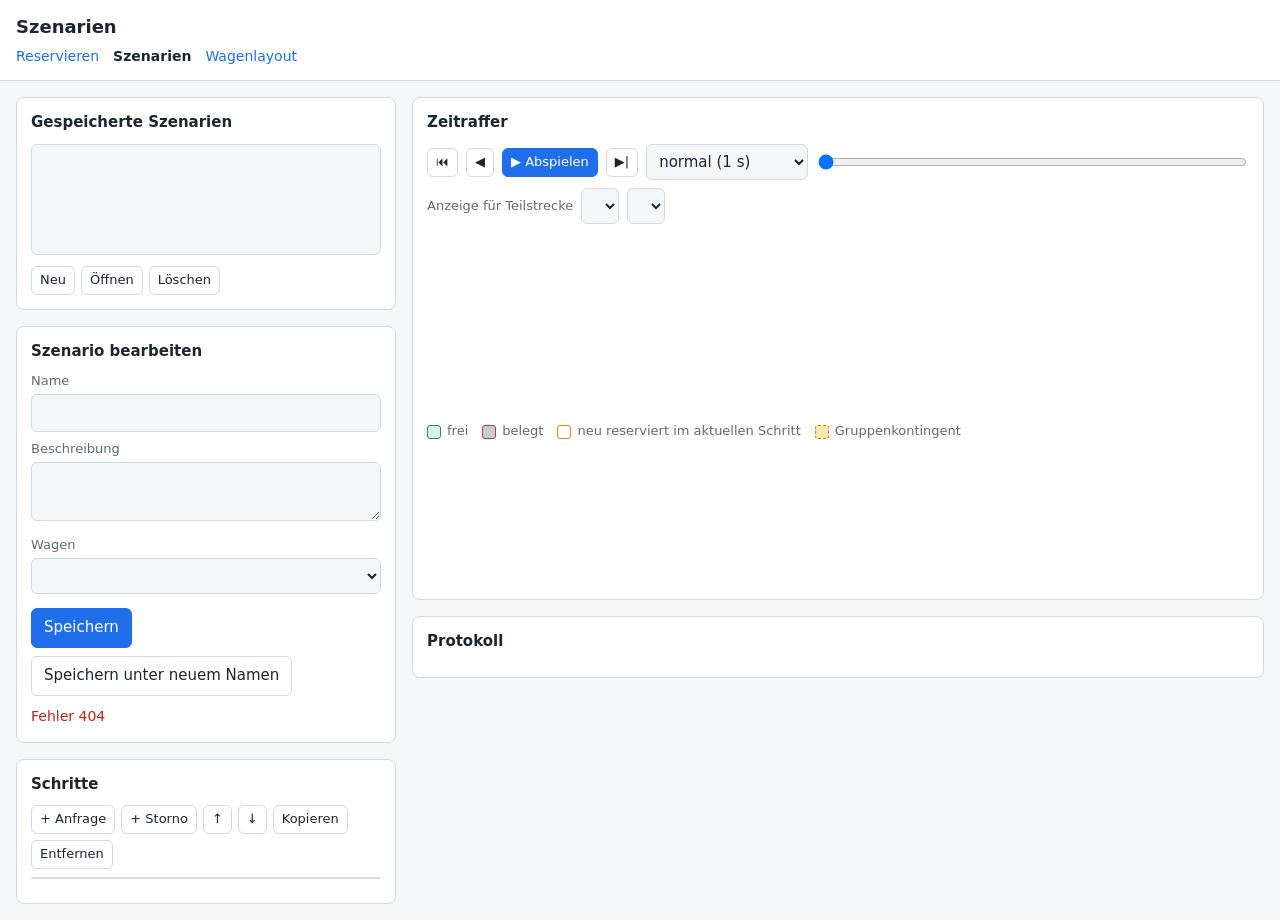
==== simulator/src/main/resources/META-INF/resources/szenarien.html @ 5b6ed5f2 "Wagenlayout als Draufsicht mit Belegung je Fahrtabschnitt; Module bereinigt - Layouts im RISMAPS-For" ====
<!doctype html>
<html lang="de">
<head>
<meta charset="utf-8">
<meta name="viewport" content="width=device-width, initial-scale=1">
<title>Szenarien</title>
<link rel="stylesheet" href="app.css">
<style>
main.szenarien { grid-template-columns: 380px 1fr; }
@media (max-width: 980px) { main.szenarien { grid-template-columns: 1fr; } }
.row2 { display: grid; grid-template-columns: 1fr 1fr; gap: 8px; }
.btns.tight { margin-top: 8px; gap: 6px; }
button.small { padding: 4px 8px; font-size: 13px; }
textarea { width: 100%; padding: 7px 8px; border: 1px solid var(--border); border-radius: 6px; background: var(--bg); color: var(--text); font: inherit; resize: vertical; }
ol.schritte { list-style: none; margin: 8px 0 0; padding: 0; max-height: 240px; overflow: auto; border: 1px solid var(--border); border-radius: 6px; }
ol.schritte li { padding: 6px 8px; border-top: 1px solid var(--border); cursor: pointer; font-size: 13px; display: flex; gap: 8px; }
ol.schritte li:first-child { border-top: none; }
ol.schritte li.aktiv { background: var(--avail); }
ol.schritte li small { color: var(--muted); display: block; }
.badge { display: inline-block; min-width: 20px; text-align: center; color: var(--muted); }
.zeitraffer { display: flex; flex-wrap: wrap; gap: 8px; align-items: center; margin-bottom: 8px; }
.zeitraffer input[type=range] { flex: 1; min-width: 160px; }
.zeitraffer select { width: auto; }
.status { font-size: 14px; min-height: 22px; margin: 4px 0 8px; }
#kennzahlen { font-size: 13px; color: var(--muted); margin-top: 6px; }
#diagramm { width: 100%; height: 130px; display: block; margin-top: 8px; }
.log { list-style: none; margin: 8px 0 0; padding: 0; max-height: 220px; overflow: auto; font-size: 13px; }
.log li { padding: 4px 6px; border-top: 1px solid var(--border); cursor: pointer; }
.log li.jetzt { background: var(--avail); }
.log .ok { color: var(--ok); } .log .fail { color: var(--danger); }
.hinweis { color: var(--muted); font-size: 13px; }
.dirty { color: var(--danger); font-size: 13px; }
</style>
</head>
<body>
<header><h1>Szenarien</h1>
  <nav><a href="index.html">Reservieren</a><a href="szenarien.html" aria-current="page">Szenarien</a><a href="wagenlayout.html">Wagenlayout</a></nav></header>
<main class="szenarien">
  <div class="stack">
    <section aria-labelledby="h-liste">
      <h2 id="h-liste">Gespeicherte Szenarien</h2>
      <select id="liste" size="5" aria-label="Gespeicherte Szenarien"></select>
      <div class="btns tight">
        <button id="btn-neu" type="button" class="small">Neu</button>
        <button id="btn-laden" type="button" class="small">Öffnen</button>
        <button id="btn-loeschen" type="button" class="small">Löschen</button>
      </div>
    </section>
    <section aria-labelledby="h-edit">
      <h2 id="h-edit">Szenario bearbeiten <span id="dirty" class="dirty"></span></h2>
      <label for="name">Name</label>
      <input id="name" type="text" maxlength="100" style="width:100%;padding:7px 8px;border:1px solid var(--border);border-radius:6px;background:var(--bg);color:var(--text);font:inherit">
      <label for="beschreibung">Beschreibung</label>
      <textarea id="beschreibung" rows="2" maxlength="1000"></textarea>
      <label for="wagen">Wagen</label>
      <select id="wagen"></select>
      <div class="btns">
        <button id="btn-speichern" type="button" class="primary">Speichern</button>
        <button id="btn-kopie" type="button">Speichern unter neuem Namen</button>
      </div>
      <p id="msg" role="status" aria-live="polite"></p>
    </section>
    <section aria-labelledby="h-schritte">
      <h2 id="h-schritte">Schritte</h2>
      <div class="btns tight" style="margin-top:0">
        <button id="btn-add-anfrage" type="button" class="small">+ Anfrage</button>
        <button id="btn-add-storno" type="button" class="small">+ Storno</button>
        <button id="btn-hoch" type="button" class="small" title="Nach oben">↑</button>
        <button id="btn-runter" type="button" class="small" title="Nach unten">↓</button>
        <button id="btn-dupl" type="button" class="small">Kopieren</button>
        <button id="btn-del" type="button" class="small">Entfernen</button>
      </div>
      <ol id="schritte" class="schritte"></ol>
      <div id="editor" style="margin-top:10px"></div>
    </section>
  </div>
  <div class="stack">
    <section aria-labelledby="h-zeit">
      <h2 id="h-zeit">Zeitraffer</h2>
      <div class="zeitraffer">
        <button id="z-start" type="button" class="small" title="Zum Anfang">⏮</button>
        <button id="z-zurueck" type="button" class="small" title="Ein Schritt zurück">◀</button>
        <button id="z-play" type="button" class="primary small">▶ Abspielen</button>
        <button id="z-weiter" type="button" class="small" title="Ein Schritt vor">▶|</button>
        <select id="z-tempo" aria-label="Geschwindigkeit">
          <option value="2000">langsam (2 s)</option>
          <option value="1000" selected>normal (1 s)</option>
          <option value="400">schnell (0,4 s)</option>
          <option value="100">Zeitraffer (0,1 s)</option>
        </select>
        <input id="z-slider" type="range" min="0" max="0" value="0" aria-label="Schritt">
      </div>
      <div class="zeitraffer">
        <span class="hinweis">Anzeige für Teilstrecke</span>
        <select id="z-von" aria-label="Einstieg der Anzeige"></select>
        <select id="z-bis" aria-label="Ausstieg der Anzeige"></select>
      </div>
      <p id="status" class="status" role="status" aria-live="polite"></p>
      <svg id="sitzplan" role="group" aria-label="Wagenplan"></svg>
      <div class="legend">
        <span><b style="background:var(--avail);border-color:var(--avail-stroke)"></b>frei</span>
        <span><b style="background:var(--taken);border-color:var(--taken-stroke)"></b>belegt</span>
        <span><b style="background:#fff;border-color:#ff7b00"></b>neu reserviert im aktuellen Schritt</span>
        <span><b style="background:var(--group);border-color:var(--group-stroke);border-style:dashed"></b>Gruppenkontingent</span>
      </div>
      <svg id="diagramm" role="img" aria-label="Verlauf der Auslastung"></svg>
      <div id="kennzahlen"></div>
    </section>
    <section aria-labelledby="h-log">
      <h2 id="h-log">Protokoll</h2>
      <ol id="log" class="log"></ol>
    </section>
  </div>
</main>
<script src="wagenplan.js"></script>
<script>
"use strict";

const $ = (id) => document.getElementById(id);
const esc = (t) => String(t ?? "").replace(/[&<>"]/g, (c) => ({ "&": "&amp;", "<": "&lt;", ">": "&gt;", "\"": "&quot;" })[c]);

const state = {
  id: null,              /* Id des gespeicherten Szenarios, null = neu */
  schritte: [],          /* Bearbeitungsschritte mit _id; Storno verweist per _id auf den Bezugsschritt */
  auswahl: null,         /* Index des gewählten Schritts */
  geaendert: false,
  wagen: null,           /* Wagen-Daten (Halte) */
  position: 0,           /* Anzahl ausgeführter Schritte der Wiedergabe */
  ergebnisse: [],        /* Ergebnis je ausgeführtem Schritt */
  laeuft: false,
  lauf: 0,               /* erhöht sich bei jedem Abbruch, beendet laufende Schleifen */
  zurueckgesetzt: false
};
let uidZaehler = 0;
const uid = () => ++uidZaehler;

async function api(path, options) {
  const res = await fetch(path, { headers: { "Content-Type": "application/json" }, ...options });
  const body = res.status === 204 ? {} : await res.json().catch(() => ({}));
  if (!res.ok) throw Object.assign(new Error(body.fehler || body.title || ("Fehler " + res.status)), { status: res.status });
  return body;
}

function melden(text, art) {
  const el = $("msg");
  el.textContent = text || "";
  el.className = art || "";
}

async function absichern(fn) {
  try { await fn(); } catch (e) { melden(e.message, "err"); }
}

function markiereGeaendert(wert = true) {
  state.geaendert = wert;
  $("dirty").textContent = wert ? "● ungespeichert" : "";
}
window.addEventListener("beforeunload", (e) => { if (state.geaendert) { e.preventDefault(); e.returnValue = ""; } });

/* ---------- Schritte ---------- */

function neueAnfrage() {
  return {
    _id: uid(), typ: "ANFRAGE", bezeichnung: "",
    anfrage: { gruppengroesse: 1, wuenschtRuhezone: false,
      wuenschtRollstuhlplatz: false, wuenschtFahrradplatz: false, mitKindern: false,
      einstiegHalt: 0, ausstiegHalt: state.wagen ? state.wagen.halte.length - 1 : 1, anfragezeitpunkt: null }
  };
}

function zusammenfassung(s, i) {
  if (s.typ === "STORNO") {
    const bezug = state.schritte.find((x) => x._id === s.bezug);
    return `Storno von Schritt ${bezug ? state.schritte.indexOf(bezug) + 1 : "?"}`;
  }
  const a = s.anfrage, halte = state.wagen ? state.wagen.halte : [];
  const flags = [a.wuenschtRuhezone && "Ruhezone",
    a.mitKindern && "Kinder", a.wuenschtRollstuhlplatz && "Rollstuhl", a.wuenschtFahrradplatz && "Fahrrad"].filter(Boolean);
  return `${a.gruppengroesse} Pers. · ${halte[a.einstiegHalt] ?? a.einstiegHalt} → ${halte[a.ausstiegHalt] ?? a.ausstiegHalt}` + (flags.length ? " · " + flags.join(", ") : "");
}

function zeichneSchritte() {
  $("schritte").innerHTML = state.schritte.length
    ? state.schritte.map((s, i) => `<li data-i="${i}" class="${i === state.auswahl ? "aktiv" : ""}"><span class="badge">${i + 1}</span>
        <span>${esc(s.bezeichnung) || (s.typ === "STORNO" ? "Storno" : "Anfrage")}<small>${esc(zusammenfassung(s, i))}</small></span></li>`).join("")
    : `<li class="hinweis">Noch keine Schritte. Mit „+ Anfrage“ beginnen.</li>`;
  $("z-slider").max = state.schritte.length;
  zeichneEditor();
}

function optionen(werte, aktuell) {
  return werte.map((w, i) => `<option value="${i}" ${i === aktuell ? "selected" : ""}>${esc(w)}</option>`).join("");
}

function zeichneEditor() {
  const el = $("editor");
  const s = state.schritte[state.auswahl];
  if (!s) { el.innerHTML = ""; return; }
  const halte = state.wagen.halte;
  if (s.typ === "STORNO") {
    const kandidaten = state.schritte.slice(0, state.auswahl).map((x, i) => ({ x, i })).filter((k) => k.x.typ === "ANFRAGE");
    el.innerHTML = `<label>Bezeichnung</label><input data-f="bezeichnung" type="text" value="${esc(s.bezeichnung)}" style="width:100%;padding:7px 8px;border:1px solid var(--border);border-radius:6px;background:var(--bg);color:var(--text);font:inherit">
      <label>Storniert Schritt</label>
      <select data-f="bezug">${kandidaten.length ? kandidaten.map((k) => `<option value="${k.x._id}" ${k.x._id === s.bezug ? "selected" : ""}>${k.i + 1}: ${esc(k.x.bezeichnung || zusammenfassung(k.x, k.i))}</option>`).join("") : `<option value="">(kein früherer Anfrageschritt)</option>`}</select>`;
    return;
  }
  const a = s.anfrage;
  const cb = (f, text) => `<label style="display:flex;gap:6px;align-items:center;margin:2px 0;color:var(--text)"><input type="checkbox" data-a="${f}" ${a[f] ? "checked" : ""}> ${text}</label>`;
  const when = a.anfragezeitpunkt ? new Date(a.anfragezeitpunkt).toISOString().slice(0, 16) : "";
  el.innerHTML = `<label>Bezeichnung</label><input data-f="bezeichnung" type="text" value="${esc(s.bezeichnung)}" style="width:100%;padding:7px 8px;border:1px solid var(--border);border-radius:6px;background:var(--bg);color:var(--text);font:inherit">
    <div class="row2"><div><label>Einstieg</label><select data-a="einstiegHalt">${optionen(halte.slice(0, -1), a.einstiegHalt)}</select></div>
    <div><label>Ausstieg</label><select data-a="ausstiegHalt">${halte.map((h, i) => i > a.einstiegHalt ? `<option value="${i}" ${i === a.ausstiegHalt ? "selected" : ""}>${esc(h)}</option>` : "").join("")}</select></div></div>
    <label>Personen (1–8)</label><input data-a="gruppengroesse" type="number" min="1" max="8" value="${a.gruppengroesse}">
    <div class="checks">${cb("wuenschtRuhezone", "Ruhezone")}
      ${cb("mitKindern", "Familie mit Kindern")}${cb("wuenschtRollstuhlplatz", "Rollstuhlplatz")}${cb("wuenschtFahrradplatz", "Fahrradstellplatz")}</div>
    <label>Zeitpunkt der Anfrage (UTC, leer = jetzt)</label><input data-a="anfragezeitpunkt" type="datetime-local" value="${when}">`;
}

$("editor").addEventListener("change", (e) => {
  const s = state.schritte[state.auswahl];
  const t = e.target;
  if (!s) return;
  if (t.dataset.f === "bezeichnung") s.bezeichnung = t.value;
  else if (t.dataset.f === "bezug") s.bezug = t.value ? Number(t.value) : null;
  else if (t.dataset.a) {
    const f = t.dataset.a;
    if (t.type === "checkbox") s.anfrage[f] = t.checked;
    else if (f === "anfragezeitpunkt") s.anfrage[f] = t.value ? new Date(t.value + "Z").toISOString() : null;
    else s.anfrage[f] = Number(t.value);
    if (f === "wuenschtRuhezone" && t.checked) s.anfrage.mitKindern = false;
    if (f === "mitKindern" && t.checked) s.anfrage.wuenschtRuhezone = false;
    if (f === "einstiegHalt" && s.anfrage.ausstiegHalt <= s.anfrage.einstiegHalt) s.anfrage.ausstiegHalt = s.anfrage.einstiegHalt + 1;
    if (f === "gruppengroesse") s.anfrage.gruppengroesse = Math.min(8, Math.max(1, s.anfrage.gruppengroesse || 1));
  }
  markiereGeaendert();
  zeichneSchritte();
});

$("schritte").addEventListener("click", (e) => {
  const li = e.target.closest("li[data-i]");
  if (li) { state.auswahl = Number(li.dataset.i); zeichneSchritte(); }
});

function einfuegen(schritt) {
  const pos = state.auswahl === null ? state.schritte.length : state.auswahl + 1;
  state.schritte.splice(pos, 0, schritt);
  state.auswahl = pos;
  markiereGeaendert();
  zeichneSchritte();
}

$("btn-add-anfrage").addEventListener("click", () => einfuegen(neueAnfrage()));
$("btn-add-storno").addEventListener("click", () => {
  const frueher = state.schritte.slice(0, state.auswahl === null ? state.schritte.length : state.auswahl + 1).filter((x) => x.typ === "ANFRAGE");
  if (!frueher.length) { melden("Ein Storno braucht einen früheren Anfrageschritt.", "err"); return; }
  einfuegen({ _id: uid(), typ: "STORNO", bezeichnung: "", bezug: frueher[frueher.length - 1]._id });
});
$("btn-dupl").addEventListener("click", () => {
  const s = state.schritte[state.auswahl];
  if (s) einfuegen({ ...JSON.parse(JSON.stringify(s)), _id: uid() });
});
$("btn-del").addEventListener("click", () => {
  const s = state.schritte[state.auswahl];
  if (!s) return;
  if (state.schritte.some((x) => x.typ === "STORNO" && x.bezug === s._id)) { melden("Der Schritt wird von einem Storno-Schritt referenziert.", "err"); return; }
  state.schritte.splice(state.auswahl, 1);
  state.auswahl = state.schritte.length ? Math.min(state.auswahl, state.schritte.length - 1) : null;
  markiereGeaendert();
  zeichneSchritte();
});

/* Verschieben ist nur erlaubt, wenn jeder Storno danach noch hinter seinem Bezugsschritt steht */
function verschieben(delta) {
  const i = state.auswahl, j = i + delta;
  if (i === null || j < 0 || j >= state.schritte.length) return;
  const neu = state.schritte.slice();
  [neu[i], neu[j]] = [neu[j], neu[i]];
  const gueltig = neu.every((s, k) => s.typ !== "STORNO" || neu.findIndex((x) => x._id === s.bezug) < k && neu.findIndex((x) => x._id === s.bezug) >= 0);
  if (!gueltig) { melden("Ein Storno muss hinter seinem Anfrageschritt stehen.", "err"); return; }
  state.schritte = neu;
  state.auswahl = j;
  markiereGeaendert();
  zeichneSchritte();
}
$("btn-hoch").addEventListener("click", () => verschieben(-1));
$("btn-runter").addEventListener("click", () => verschieben(1));

/* ---------- Laden und Speichern ---------- */

function alsServerSzenario() {
  return {
    name: $("name").value.trim(), beschreibung: $("beschreibung").value, wagenId: $("wagen").value,
    schritte: state.schritte.map((s) => s.typ === "STORNO"
      ? { typ: "STORNO", bezeichnung: s.bezeichnung || null, bezugSchritt: state.schritte.findIndex((x) => x._id === s.bezug) + 1 }
      : { typ: "ANFRAGE", bezeichnung: s.bezeichnung || null, anfrage: { ...s.anfrage, vormerkToken: null } })
  };
}

function vomServerSzenario(sz) {
  const schritte = sz.schritte.map((s) => ({ _id: uid(), typ: s.typ, bezeichnung: s.bezeichnung || "", anfrage: s.anfrage ? { ...s.anfrage } : undefined, bezugNummer: s.bezugSchritt }));
  schritte.forEach((s) => { if (s.typ === "STORNO") { s.bezug = schritte[s.bezugNummer - 1]._id; } delete s.bezugNummer; });
  return schritte;
}

async function listeLaden(auswahlId) {
  const liste = await api("/api/v1/szenarien");
  $("liste").innerHTML = liste.map((s) => `<option value="${esc(s.id)}" ${s.id === auswahlId ? "selected" : ""}>${esc(s.name)} (${s.schritte} Schritte, ${esc(s.wagenId)})</option>`).join("");
}

async function wagenLaden(id) {
  state.wagen = await api(`/api/v1/wagen/${id}`);
  $("z-von").innerHTML = optionen(state.wagen.halte.slice(0, -1), 0);
  fuelleBis();
}

function fuelleBis() {
  const von = Number($("z-von").value || 0);
  $("z-bis").innerHTML = state.wagen.halte.map((h, i) => i > von ? `<option value="${i}">${esc(h)}</option>` : "").join("");
  $("z-bis").value = state.wagen.halte.length - 1;
}

async function szenarioOeffnen(sz) {
  anhalten();
  state.id = sz.id || null;
  $("name").value = sz.name;
  $("beschreibung").value = sz.beschreibung || "";
  await wagenLaden(sz.wagenId);
  $("wagen").value = sz.wagenId;
  state.schritte = vomServerSzenario(sz);
  state.auswahl = state.schritte.length ? 0 : null;
  state.position = 0;
  state.ergebnisse = [];
  markiereGeaendert(false);
  zeichneSchritte();
  melden("");
  await anzeigeAktualisieren(true);
}

async function speichern(alsKopie) {
  const sz = alsServerSzenario();
  if (!sz.name) throw new Error("Bitte einen Namen angeben.");
  const gespeichert = state.id && !alsKopie
    ? await api(`/api/v1/szenarien/${state.id}`, { method: "PUT", body: JSON.stringify(sz) })
    : await api("/api/v1/szenarien", { method: "POST", body: JSON.stringify(sz) });
  state.id = gespeichert.id;
  markiereGeaendert(false);
  await listeLaden(state.id);
  melden(`Gespeichert als „${gespeichert.name}“ (${gespeichert.id}.json).`, "ok");
}

$("btn-speichern").addEventListener("click", () => absichern(() => speichern(false)));
$("btn-kopie").addEventListener("click", () => absichern(() => speichern(true)));
$("btn-laden").addEventListener("click", () => absichern(async () => {
  const id = $("liste").value;
  if (!id) throw new Error("Bitte ein Szenario auswählen.");
  if (state.geaendert && !confirm("Ungespeicherte Änderungen verwerfen?")) return;
  await szenarioOeffnen(await api(`/api/v1/szenarien/${id}`));
}));
$("btn-neu").addEventListener("click", () => absichern(async () => {
  if (state.geaendert && !confirm("Ungespeicherte Änderungen verwerfen?")) return;
  await szenarioOeffnen({ id: null, name: "Neues Szenario", beschreibung: "", wagenId: $("wagen").value || state.wagen.id, schritte: [] });
  markiereGeaendert(true);
}));
$("btn-loeschen").addEventListener("click", () => absichern(async () => {
  const id = $("liste").value;
  if (!id || !confirm(`Szenario „${id}“ löschen?`)) return;
  await api(`/api/v1/szenarien/${id}`, { method: "DELETE" });
  if (state.id === id) state.id = null;
  await listeLaden(state.id);
  melden("Gelöscht.", "ok");
}));
for (const id of ["name", "beschreibung"]) $(id).addEventListener("input", () => markiereGeaendert());
$("wagen").addEventListener("change", () => absichern(async () => {
  await wagenLaden($("wagen").value);
  state.schritte.forEach((s) => { if (s.anfrage) { s.anfrage.einstiegHalt = 0; s.anfrage.ausstiegHalt = state.wagen.halte.length - 1; } });
  state.position = 0; state.ergebnisse = [];
  markiereGeaendert();
  zeichneSchritte();
  await anzeigeAktualisieren(true);
}));

/* ---------- Zeitraffer ---------- */

function anhalten() {
  state.lauf++;
  state.laeuft = false;
  $("z-play").textContent = "▶ Abspielen";
}

async function wagenZuruecksetzen() {
  if (!state.zurueckgesetzt && !confirm(`Die Wiedergabe bucht live auf Wagen ${state.wagen.id}. Alle vorhandenen Reservierungen dieses Wagens werden dafür gelöscht. Fortfahren?`)) {
    throw new Error("Wiedergabe abgebrochen.");
  }
  state.zurueckgesetzt = true;
  await api(`/api/v1/wagen/${state.wagen.id}/reservierungen`, { method: "DELETE" });
  state.ergebnisse = [];
  state.position = 0;
}

async function schrittAusfuehren(i) {
  const s = state.schritte[i];
  const w = state.wagen.id;
  let ergebnis;
  if (s.typ === "STORNO") {
    const bezugIndex = state.schritte.findIndex((x) => x._id === s.bezug);
    const bezug = state.ergebnisse[bezugIndex];
    if (bezug && bezug.ok) {
      await api(`/api/v1/wagen/${w}/reservierungen/${bezug.reservierungId}`, { method: "DELETE" });
      ergebnis = { ok: true, text: `Schritt ${bezugIndex + 1} storniert (${bezug.sitzIds.join(", ")})`, sitzIds: [] };
    }
    else ergebnis = { ok: false, text: `Schritt ${bezugIndex + 1} war nicht erfolgreich, nichts zu stornieren`, sitzIds: [] };
  }
  else {
    const plan = await api(`/api/v1/wagen/${w}/vorschlag`, { method: "POST", body: JSON.stringify({ ...s.anfrage, vormerkToken: null }) });
    if (!plan.vorgeschlagen.length) ergebnis = { ok: false, text: "abgelehnt: " + (plan.meldung || "kein Vorschlag"), sitzIds: [] };
    else {
      const res = await api(`/api/v1/wagen/${w}/bestaetigung`, { method: "POST",
        body: JSON.stringify({ sitzIds: plan.vorgeschlagen, einstiegHalt: s.anfrage.einstiegHalt, ausstiegHalt: s.anfrage.ausstiegHalt,
          vormerkToken: plan.vormerkToken, anfragezeitpunkt: s.anfrage.anfragezeitpunkt }) });
      ergebnis = { ok: true, text: "reserviert: " + res.sitzIds.join(", "), sitzIds: res.sitzIds, reservierungId: res.reservierungId };
    }
  }
  ergebnis.kennzahlen = await api(`/api/v1/wagen/${w}/kennzahlen`);
  state.ergebnisse[i] = ergebnis;
  state.position = i + 1;
}

/* Springt zu Position k; rückwärts wird der Wagen zurückgesetzt und von vorn gebucht */
async function zuPosition(k, token) {
  if (k < state.position || state.ergebnisse.length !== state.position) await wagenZuruecksetzen();
  while (state.position < k) {
    if (token !== state.lauf) return;
    await schrittAusfuehren(state.position);
  }
}

async function anzeigeAktualisieren(ohneNeu) {
  if (!state.wagen) return;
  const q = new URLSearchParams({ einstiegHalt: $("z-von").value || 0, ausstiegHalt: $("z-bis").value || state.wagen.halte.length - 1, gruppengroesse: 1 });
  const plan = await api(`/api/v1/wagen/${state.wagen.id}/sitzplan?${q}`);
  const letzter = state.ergebnisse[state.position - 1];
  const neu = !ohneNeu && letzter ? new Set(letzter.sitzIds) : new Set();
  Wagenplan.zeichnen($("sitzplan"), plan, { neu });
  zeichneStatus();
  zeichneDiagramm();
  zeichneLog();
  $("z-slider").value = state.position;
}

function zeichneStatus() {
  const n = state.schritte.length;
  const letzter = state.ergebnisse[state.position - 1];
  $("status").innerHTML = state.position === 0
    ? `Bereit. ${n} Schritte. Mit „Abspielen“ beginnt die Wiedergabe auf einem leeren Wagen.`
    : `Schritt <b>${state.position}/${n}</b>: ${esc(state.schritte[state.position - 1].bezeichnung || (state.schritte[state.position - 1].typ === "STORNO" ? "Storno" : "Anfrage"))} → <span class="${letzter.ok ? "ok" : "fail"}">${esc(letzter.text)}</span>`;
  const k = letzter ? letzter.kennzahlen : null;
  if (!k) { $("kennzahlen").textContent = ""; return; }
  const halte = state.wagen.halte;
  const abgelehnt = state.ergebnisse.filter((e) => e && !e.ok).length;
  $("kennzahlen").innerHTML = `Auslastung gesamt <b>${k.auslastungGesamt.toFixed(1)} %</b> · je Teilstrecke: ${k.auslastungJeTeilstrecke.map((a, i) => `${esc(halte[i])}→${esc(halte[i + 1])} ${a.toFixed(0)} %`).join(", ")}<br>
    Reservierungen ${k.reservierungen} · abgelehnt ${abgelehnt} · Gruppen zusammenhängend ${k.gruppenZusammenhaengend}/${k.gruppen}`;
}

function zeichneDiagramm() {
  const svg = $("diagramm"), W = 600, H = 130, L = 34, B = 20, T = 8, R = 8;
  const n = Math.max(state.schritte.length, 1);
  const x = (i) => L + (W - L - R) * (i / n), y = (v) => T + (H - T - B) * (1 - v / 100);
  let out = [0, 50, 100].map((v) => `<line x1="${L}" y1="${y(v)}" x2="${W - R}" y2="${y(v)}" stroke="var(--border)"/><text x="${L - 4}" y="${y(v) + 4}" text-anchor="end" font-size="10" fill="var(--muted)">${v} %</text>`).join("");
  out += `<text x="${W - R}" y="${H - 4}" text-anchor="end" font-size="10" fill="var(--muted)">Schritt</text>`;
  const punkte = [[0, 0]].concat(state.ergebnisse.slice(0, state.position).map((e, i) => [i + 1, e.kennzahlen.auslastungGesamt]));
  out += `<polyline fill="none" stroke="var(--accent)" stroke-width="2" points="${punkte.map(([i, v]) => `${x(i)},${y(v)}`).join(" ")}"/>`;
  state.ergebnisse.slice(0, state.position).forEach((e, i) => {
    out += e.ok
      ? `<circle cx="${x(i + 1)}" cy="${y(e.kennzahlen.auslastungGesamt)}" r="3" fill="var(--accent)"/>`
      : `<g stroke="var(--danger)" stroke-width="2"><line x1="${x(i + 1) - 4}" y1="${y(e.kennzahlen.auslastungGesamt) - 4}" x2="${x(i + 1) + 4}" y2="${y(e.kennzahlen.auslastungGesamt) + 4}"/><line x1="${x(i + 1) - 4}" y1="${y(e.kennzahlen.auslastungGesamt) + 4}" x2="${x(i + 1) + 4}" y2="${y(e.kennzahlen.auslastungGesamt) - 4}"/></g>`;
  });
  svg.setAttribute("viewBox", `0 0 ${W} ${H}`);
  svg.innerHTML = out;
}

function zeichneLog() {
  $("log").innerHTML = state.schritte.map((s, i) => {
    const e = state.ergebnisse[i];
    const jetzt = i === state.position - 1;
    return `<li data-i="${i}" class="${jetzt ? "jetzt" : ""}">${i + 1}. ${esc(s.bezeichnung || (s.typ === "STORNO" ? "Storno" : "Anfrage"))}
      <span class="hinweis">(${esc(zusammenfassung(s, i))})</span> ${e ? `<span class="${e.ok ? "ok" : "fail"}">${e.ok ? "✓" : "✗"} ${esc(e.text)}</span>` : ""}</li>`;
  }).join("") || `<li class="hinweis">Keine Schritte.</li>`;
}

$("log").addEventListener("click", (e) => {
  const li = e.target.closest("li[data-i]");
  if (li) absichern(async () => { anhalten(); await zuPosition(Number(li.dataset.i) + 1, state.lauf); await anzeigeAktualisieren(); });
});

async function abspielen() {
  if (state.laeuft) { anhalten(); return; }
  const token = ++state.lauf;
  state.laeuft = true;
  $("z-play").textContent = "⏸ Pause";
  try {
    if (state.position >= state.schritte.length) await wagenZuruecksetzen();
    if (state.position === 0 && state.ergebnisse.length === 0) await wagenZuruecksetzen();
    while (token === state.lauf && state.position < state.schritte.length) {
      await schrittAusfuehren(state.position);
      await anzeigeAktualisieren();
      await new Promise((r) => setTimeout(r, Number($("z-tempo").value)));
    }
  }
  catch (e) { melden(e.message, "err"); }
  finally { if (token === state.lauf) anhalten(); }
}

$("z-play").addEventListener("click", () => abspielen());
$("z-start").addEventListener("click", () => absichern(async () => { anhalten(); await wagenZuruecksetzen(); await anzeigeAktualisieren(true); }));
$("z-weiter").addEventListener("click", () => absichern(async () => {
  anhalten();
  if (state.position >= state.schritte.length) return;
  if (state.position === 0 && state.ergebnisse.length === 0) await wagenZuruecksetzen();
  await schrittAusfuehren(state.position);
  await anzeigeAktualisieren();
}));
$("z-zurueck").addEventListener("click", () => absichern(async () => {
  anhalten();
  if (state.position === 0) return;
  await zuPosition(state.position - 1, state.lauf);
  await anzeigeAktualisieren(state.position === 0);
}));
$("z-slider").addEventListener("change", () => absichern(async () => {
  anhalten();
  await zuPosition(Number($("z-slider").value), state.lauf);
  await anzeigeAktualisieren(state.position === 0);
}));
$("z-von").addEventListener("change", () => { fuelleBis(); absichern(() => anzeigeAktualisieren()); });
$("z-bis").addEventListener("change", () => absichern(() => anzeigeAktualisieren()));

/* ---------- Start ---------- */

absichern(async () => {
  const wagen = await api("/api/v1/wagen");
  $("wagen").innerHTML = wagen.map((w) => `<option value="${esc(w.id)}">${esc(w.id)} · ${esc(w.zugnummer)}</option>`).join("");
  await listeLaden(null);
  const liste = await api("/api/v1/szenarien");
  if (liste.length) {
    $("liste").value = liste[0].id;
    await szenarioOeffnen(await api(`/api/v1/szenarien/${liste[0].id}`));
  }
  else await szenarioOeffnen({ id: null, name: "Neues Szenario", beschreibung: "", wagenId: wagen[0].id, schritte: [] });
});
</script>
</body>
</html>
---- simulator/src/main/resources/META-INF/resources/app.css ----
:root {
  --bg: #f4f6f8; --panel: #ffffff; --text: #1c2630; --muted: #5d6b79; --border: #d3dae1;
  --accent: #1f6feb; --accent-text: #ffffff;
  --avail: #d9f2df; --avail-stroke: #2e8b57; --taken: #c9ced4; --taken-stroke: #d32f2f;
  --ruhe: rgba(74,163,255,.16); --kinder: rgba(255,170,60,.2); --held: #dbe7ff; --held-stroke: #e0b000; --group: #ffe7b3; --group-stroke: #c98a00; --other: #eceff2; --other-stroke: #b4bcc4;
  --prop: #1f6feb; --prop-stroke: #0b3f94; --wagen: #eef2f6; --danger: #b3261e; --ok: #1a7f46;
}
@media (prefers-color-scheme: dark) {
  :root:not([data-theme="light"]) {
    --bg: #12171c; --panel: #1b222a; --text: #e4e9ee; --muted: #9aa7b4; --border: #333e49;
    --avail: #1e4a30; --avail-stroke: #4cc380; --taken: #3a424b; --taken-stroke: #ff6b63;
    --ruhe: rgba(74,163,255,.22); --kinder: rgba(255,170,60,.22); --held: #25365c; --held-stroke: #f5c542; --group: #5a4510; --group-stroke: #e0a92a; --other: #252d35; --other-stroke: #46515c;
    --wagen: #202830; --danger: #ff8b84; --ok: #55d08a;
  }
}
* { box-sizing: border-box; }
body { margin: 0; background: var(--bg); color: var(--text); font: 15px/1.45 system-ui, sans-serif; }
header { padding: 14px 16px; border-bottom: 1px solid var(--border); background: var(--panel); }
header h1 { margin: 0; font-size: 18px; }
main { display: grid; grid-template-columns: 320px 1fr; gap: 16px; padding: 16px; max-width: 1400px; margin: 0 auto; }
@media (max-width: 860px) { main { grid-template-columns: 1fr; } }
section { background: var(--panel); border: 1px solid var(--border); border-radius: 8px; padding: 14px; }
section h2 { margin: 0 0 10px; font-size: 15px; }
label { display: block; margin: 8px 0 3px; color: var(--muted); font-size: 13px; }
select, input[type=number], input[type=datetime-local] {
  width: 100%; padding: 7px 8px; border: 1px solid var(--border); border-radius: 6px;
  background: var(--bg); color: var(--text); font: inherit;
}
.checks { display: grid; grid-template-columns: 1fr 1fr; gap: 2px 10px; margin-top: 8px; }
.checks label { display: flex; align-items: center; gap: 6px; margin: 4px 0; color: var(--text); font-size: 14px; }
.btns { display: flex; flex-wrap: wrap; gap: 8px; margin-top: 14px; }
button {
  padding: 8px 12px; border: 1px solid var(--border); border-radius: 6px; background: var(--panel);
  color: var(--text); font: inherit; cursor: pointer;
}
button.primary { background: var(--accent); border-color: var(--accent); color: var(--accent-text); }
button:disabled { opacity: .45; cursor: not-allowed; }
button:focus-visible, select:focus-visible, input:focus-visible { outline: 2px solid var(--accent); outline-offset: 2px; }
#msg { min-height: 22px; margin: 10px 0 0; font-size: 14px; }
#msg.err { color: var(--danger); } #msg.ok { color: var(--ok); }
#timer { min-height: 20px; margin: 2px 0 0; font-size: 13px; color: var(--muted); }
#timer.low { color: var(--danger); font-weight: 600; }
.route { display: flex; align-items: center; margin: 4px 0 12px; overflow-x: auto; padding-bottom: 4px; }
.stop { display: flex; flex-direction: column; align-items: center; min-width: 76px; font-size: 12px; color: var(--muted); }
.stop i { width: 12px; height: 12px; border-radius: 50%; background: var(--border); display: block; }
.stop.on { color: var(--text); font-weight: 600; } .stop.on i { background: var(--accent); }
.leg { flex: 1; min-width: 28px; height: 3px; background: var(--border); margin-top: -16px; }
.leg.on { background: var(--accent); }
#sitzplan { width: 100%; height: auto; display: block; }
.seat rect.body { stroke-width: 1.5; cursor: default; }
.seat.available rect.body { fill: var(--avail); stroke: var(--avail-stroke); cursor: pointer; }
.seat.taken rect.body { fill: var(--taken); stroke: var(--taken-stroke); stroke-width: 2.5; }
.seat.held rect.body { fill: var(--held); stroke: var(--held-stroke); stroke-width: 2.5; stroke-dasharray: 2 3; }
.seat.group rect.body { fill: var(--group); stroke: var(--group-stroke); stroke-dasharray: 4 3; }
.seat.other rect.body { fill: var(--other); stroke: var(--other-stroke); }
.seat.sonder rect.body { fill: var(--other); stroke: var(--other-stroke); stroke-dasharray: 3 3; }
.seat.sonder.taken rect.body { fill: var(--taken); stroke: var(--taken-stroke); stroke-dasharray: none; }
.seat.sonder.available rect.body { fill: var(--avail); stroke: var(--avail-stroke); stroke-dasharray: none; }
.seat .symbol { font-size: 20px; }
.seat .mini { font-size: 10px; }
.band-label { font-size: 11px; fill: var(--muted); }
.seat.gewaehlt rect.body { fill: var(--prop); stroke: var(--prop-stroke); stroke-width: 2.5; }
.seat.sonder.gewaehlt rect.body { fill: var(--prop); stroke: var(--prop-stroke); stroke-dasharray: none; }
.seat.sonder.gewaehlt .symbol { fill: #fff; }
.seat.gewaehlt text { fill: #fff; }
.seat text { fill: var(--text); font-size: 12px; pointer-events: none; }
.seat.taken text, .seat.other text { fill: var(--muted); }
.seat:focus { outline: none; } .seat:focus-visible rect.body { stroke: var(--accent); stroke-width: 3; }
.legend { display: flex; flex-wrap: wrap; gap: 6px 14px; margin-top: 10px; font-size: 13px; color: var(--muted); }
.legend span { display: inline-flex; align-items: center; gap: 6px; }
.legend b { width: 14px; height: 14px; border-radius: 3px; border: 1.5px solid; display: inline-block; }
.hist { list-style: none; margin: 0; padding: 0; max-height: 260px; overflow: auto; }
.hist li { padding: 7px 0; border-top: 1px solid var(--border); font-size: 13px; }
.hist li:first-child { border-top: none; }
.hist small { color: var(--muted); display: block; }
.empty { color: var(--muted); font-size: 13px; }
.stack { display: grid; gap: 16px; align-content: start; }
header nav { margin-top: 6px; display: flex; gap: 14px; font-size: 14px; }
header nav a { color: var(--accent); text-decoration: none; }
header nav a[aria-current="page"] { color: var(--text); font-weight: 600; }
.seat.neu rect.body { stroke: #ff7b00; stroke-width: 3.5; }
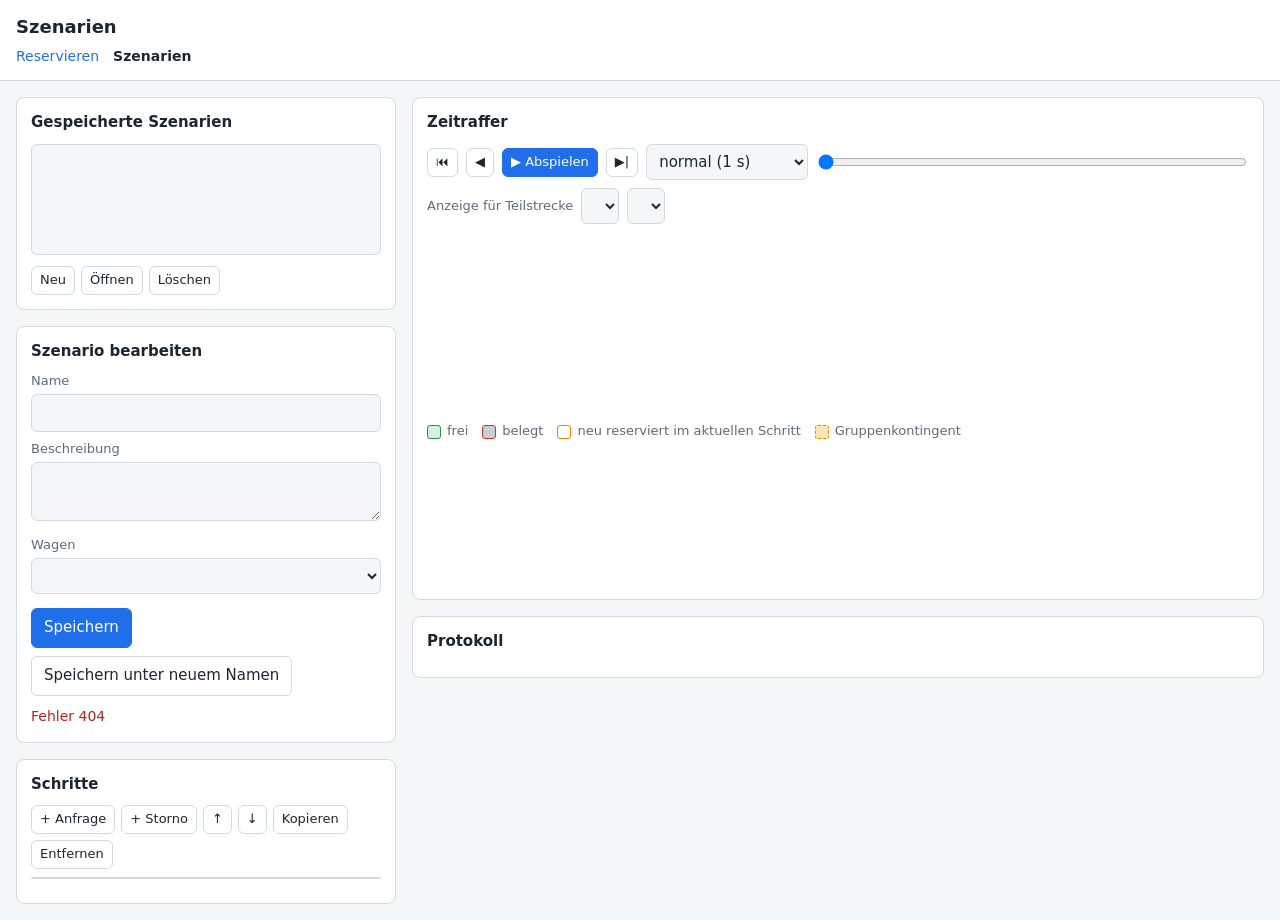
==== commit 31f6f374: "Sitzplätze eines Wagens aus dem Wagenlayout ableiten; Draufsicht mit neuem Sitzplanzeichner Wagen en" ====
--- a/simulator/src/main/resources/META-INF/resources/szenarien.html
+++ b/simulator/src/main/resources/META-INF/resources/szenarien.html
@@ -34,7 +34,7 @@
 </head>
 <body>
 <header><h1>Szenarien</h1>
-  <nav><a href="index.html">Reservieren</a><a href="szenarien.html" aria-current="page">Szenarien</a><a href="wagenlayout.html">Wagenlayout</a></nav></header>
+  <nav><a href="index.html">Reservieren</a><a href="szenarien.html" aria-current="page">Szenarien</a></nav></header>
 <main class="szenarien">
   <div class="stack">
     <section aria-labelledby="h-liste">
@@ -96,7 +96,8 @@
         <select id="z-bis" aria-label="Ausstieg der Anzeige"></select>
       </div>
       <p id="status" class="status" role="status" aria-live="polite"></p>
-      <svg id="sitzplan" role="group" aria-label="Wagenplan"></svg>
+      <label for="ebene" id="ebenel" hidden>Ebene</label><select id="ebene" hidden style="width:auto"></select>
+      <div class="scroll"><svg id="sitzplan" role="group" aria-label="Wagenplan"></svg></div>
       <div class="legend">
         <span><b style="background:var(--avail);border-color:var(--avail-stroke)"></b>frei</span>
         <span><b style="background:var(--taken);border-color:var(--taken-stroke)"></b>belegt</span>
@@ -307,8 +308,11 @@
   $("liste").innerHTML = liste.map((s) => `<option value="${esc(s.id)}" ${s.id === auswahlId ? "selected" : ""}>${esc(s.name)} (${s.schritte} Schritte, ${esc(s.wagenId)})</option>`).join("");
 }
 
+const kurz = (id) => Wagenplan.kurz(state.wagen.id, id);
+
 async function wagenLaden(id) {
   state.wagen = await api(`/api/v1/wagen/${id}`);
+  await Wagenplan.vorbereiten($("sitzplan"), id, $("ebene"));
   $("z-von").innerHTML = optionen(state.wagen.halte.slice(0, -1), 0);
   fuelleBis();
 }
@@ -406,7 +410,7 @@
     const bezug = state.ergebnisse[bezugIndex];
     if (bezug && bezug.ok) {
       await api(`/api/v1/wagen/${w}/reservierungen/${bezug.reservierungId}`, { method: "DELETE" });
-      ergebnis = { ok: true, text: `Schritt ${bezugIndex + 1} storniert (${bezug.sitzIds.join(", ")})`, sitzIds: [] };
+      ergebnis = { ok: true, text: `Schritt ${bezugIndex + 1} storniert (${bezug.sitzIds.map(kurz).join(", ")})`, sitzIds: [] };
     }
     else ergebnis = { ok: false, text: `Schritt ${bezugIndex + 1} war nicht erfolgreich, nichts zu stornieren`, sitzIds: [] };
   }
@@ -417,7 +421,7 @@
       const res = await api(`/api/v1/wagen/${w}/bestaetigung`, { method: "POST",
         body: JSON.stringify({ sitzIds: plan.vorgeschlagen, einstiegHalt: s.anfrage.einstiegHalt, ausstiegHalt: s.anfrage.ausstiegHalt,
           vormerkToken: plan.vormerkToken, anfragezeitpunkt: s.anfrage.anfragezeitpunkt }) });
-      ergebnis = { ok: true, text: "reserviert: " + res.sitzIds.join(", "), sitzIds: res.sitzIds, reservierungId: res.reservierungId };
+      ergebnis = { ok: true, text: "reserviert: " + res.sitzIds.map(kurz).join(", "), sitzIds: res.sitzIds, reservierungId: res.reservierungId };
     }
   }
   ergebnis.kennzahlen = await api(`/api/v1/wagen/${w}/kennzahlen`);
--- a/simulator/src/main/resources/META-INF/resources/app.css
+++ b/simulator/src/main/resources/META-INF/resources/app.css
@@ -4,6 +4,7 @@
   --avail: #d9f2df; --avail-stroke: #2e8b57; --taken: #c9ced4; --taken-stroke: #d32f2f;
   --ruhe: rgba(74,163,255,.16); --kinder: rgba(255,170,60,.2); --held: #dbe7ff; --held-stroke: #e0b000; --group: #ffe7b3; --group-stroke: #c98a00; --other: #eceff2; --other-stroke: #b4bcc4;
   --prop: #1f6feb; --prop-stroke: #0b3f94; --wagen: #eef2f6; --danger: #b3261e; --ok: #1a7f46;
+  --seat: #a9c7e2; --seat-back: #5f8fb8; --seat-line: #3f6d94; --table: #f0c36b; --table-line: #8a6213;
 }
 @media (prefers-color-scheme: dark) {
   :root:not([data-theme="light"]) {
@@ -11,9 +12,11 @@
     --avail: #1e4a30; --avail-stroke: #4cc380; --taken: #3a424b; --taken-stroke: #ff6b63;
     --ruhe: rgba(74,163,255,.22); --kinder: rgba(255,170,60,.22); --held: #25365c; --held-stroke: #f5c542; --group: #5a4510; --group-stroke: #e0a92a; --other: #252d35; --other-stroke: #46515c;
     --wagen: #202830; --danger: #ff8b84; --ok: #55d08a;
+    --seat: #3d6a90; --seat-back: #5b8fbd; --seat-line: #9cc6e8; --table: #8a6a25; --table-line: #f0c36b;
   }
 }
 * { box-sizing: border-box; }
+[hidden] { display: none !important; }
 body { margin: 0; background: var(--bg); color: var(--text); font: 15px/1.45 system-ui, sans-serif; }
 header { padding: 14px 16px; border-bottom: 1px solid var(--border); background: var(--panel); }
 header h1 { margin: 0; font-size: 18px; }
@@ -46,26 +49,48 @@
 .stop.on { color: var(--text); font-weight: 600; } .stop.on i { background: var(--accent); }
 .leg { flex: 1; min-width: 28px; height: 3px; background: var(--border); margin-top: -16px; }
 .leg.on { background: var(--accent); }
-#sitzplan { width: 100%; height: auto; display: block; }
-.seat rect.body { stroke-width: 1.5; cursor: default; }
-.seat.available rect.body { fill: var(--avail); stroke: var(--avail-stroke); cursor: pointer; }
-.seat.taken rect.body { fill: var(--taken); stroke: var(--taken-stroke); stroke-width: 2.5; }
-.seat.held rect.body { fill: var(--held); stroke: var(--held-stroke); stroke-width: 2.5; stroke-dasharray: 2 3; }
-.seat.group rect.body { fill: var(--group); stroke: var(--group-stroke); stroke-dasharray: 4 3; }
-.seat.other rect.body { fill: var(--other); stroke: var(--other-stroke); }
-.seat.sonder rect.body { fill: var(--other); stroke: var(--other-stroke); stroke-dasharray: 3 3; }
-.seat.sonder.taken rect.body { fill: var(--taken); stroke: var(--taken-stroke); stroke-dasharray: none; }
-.seat.sonder.available rect.body { fill: var(--avail); stroke: var(--avail-stroke); stroke-dasharray: none; }
-.seat .symbol { font-size: 20px; }
-.seat .mini { font-size: 10px; }
-.band-label { font-size: 11px; fill: var(--muted); }
-.seat.gewaehlt rect.body { fill: var(--prop); stroke: var(--prop-stroke); stroke-width: 2.5; }
-.seat.sonder.gewaehlt rect.body { fill: var(--prop); stroke: var(--prop-stroke); stroke-dasharray: none; }
-.seat.sonder.gewaehlt .symbol { fill: #fff; }
-.seat.gewaehlt text { fill: #fff; }
-.seat text { fill: var(--text); font-size: 12px; pointer-events: none; }
-.seat.taken text, .seat.other text { fill: var(--muted); }
-.seat:focus { outline: none; } .seat:focus-visible rect.body { stroke: var(--accent); stroke-width: 3; }
+.scroll { overflow-x: auto; }
+main > section, .stack > section { min-width: 0; }
+#sitzplan { display: block; min-width: 1400px; width: 100%; height: auto; }
+#sitzplan g { stroke-linejoin: round; }
+/* Grundwerte ohne Gewicht, damit die Stilklassen der Formen sie überschreiben */
+:where(#sitzplan) path { fill: none; stroke: none; }
+:where(#sitzplan) text { fill: var(--text); font-family: ui-monospace, Menlo, monospace; pointer-events: none; }
+:where(#sitzplan) .piktogramm { fill: none; stroke: var(--text); stroke-width: 1.8; stroke-linecap: round; pointer-events: none; }
+.piktogramm path { stroke: inherit; }
+.eb-aus { display: none; }
+
+/* Wagenumriss, Zonen, Tische */
+.kontur > path { fill: var(--wagen); stroke: var(--border); stroke-width: .1; }
+.zone-ruhe > path { fill: var(--ruhe); } .zone-familie > path, .zone-kleinkind > path { fill: var(--kinder); }
+.tisch > path { fill: var(--table); stroke: var(--table-line); stroke-width: .035; }
+
+/* Plätze: Zustand über zustand-*, Auswahl über gewaehlt und neu */
+.platz > path { fill: var(--seat); stroke: var(--seat-line); stroke-width: .03; transition: stroke-width .1s, fill-opacity .1s; }
+.platz-lehne > path { fill: var(--seat-back); stroke: var(--seat-line); stroke-width: .025; pointer-events: none; }
+.platz-gesperrt > path { fill: var(--other); stroke: var(--other-stroke); }
+.platz-rollstuhl > path, .platz-fahrrad > path { stroke-dasharray: .1 .07; }
+.platz:focus { outline: none; }
+.zustand-frei.platz > path { fill: var(--avail); stroke: var(--avail-stroke); cursor: pointer; }
+.zustand-frei.platz-lehne > path { fill: var(--avail-stroke); }
+.zustand-belegt.platz > path { fill: var(--taken); stroke: var(--taken-stroke); stroke-width: .06; }
+.zustand-belegt.platz-lehne > path { fill: var(--taken-stroke); fill-opacity: .6; }
+.zustand-vorgemerkt.platz > path { fill: var(--held); stroke: var(--held-stroke); stroke-width: .06; stroke-dasharray: .08 .08; }
+.zustand-vorgemerkt.platz-lehne > path { fill: var(--held-stroke); fill-opacity: .6; }
+.zustand-gruppenkontingent.platz > path { fill: var(--group); stroke: var(--group-stroke); stroke-dasharray: .12 .08; }
+.zustand-gruppenkontingent.platz-lehne > path { fill: var(--group-stroke); fill-opacity: .6; }
+.zustand-andere-zone.platz > path, .zustand-sonderplatz.platz > path { fill: var(--other); stroke: var(--other-stroke); }
+.zustand-andere-zone.platz-lehne > path, .zustand-sonderplatz.platz-lehne > path { fill: var(--other-stroke); fill-opacity: .6; }
+.gewaehlt.platz > path { fill: var(--prop); stroke: var(--prop-stroke); stroke-width: .08; }
+.gewaehlt.platz-lehne > path { fill: var(--prop-stroke); }
+.neu.platz > path { stroke: #ff7b00; stroke-width: .1; }
+.platz:hover > path { stroke: var(--accent); stroke-width: .1; }
+.zustand-frei.platz:hover > path { fill-opacity: .75; }
+.platz:focus-visible > path { stroke: var(--accent); stroke-width: .12; }
+.zustand-belegt text, .zustand-andere-zone text, .zustand-sonderplatz text { fill: var(--muted); }
+.gewaehlt text { fill: #fff; }
+.gewaehlt .piktogramm { stroke: #fff; }
+.icon .piktogramm { opacity: .75; }
 .legend { display: flex; flex-wrap: wrap; gap: 6px 14px; margin-top: 10px; font-size: 13px; color: var(--muted); }
 .legend span { display: inline-flex; align-items: center; gap: 6px; }
 .legend b { width: 14px; height: 14px; border-radius: 3px; border: 1.5px solid; display: inline-block; }
@@ -78,4 +103,3 @@
 header nav { margin-top: 6px; display: flex; gap: 14px; font-size: 14px; }
 header nav a { color: var(--accent); text-decoration: none; }
 header nav a[aria-current="page"] { color: var(--text); font-weight: 600; }
-.seat.neu rect.body { stroke: #ff7b00; stroke-width: 3.5; }
